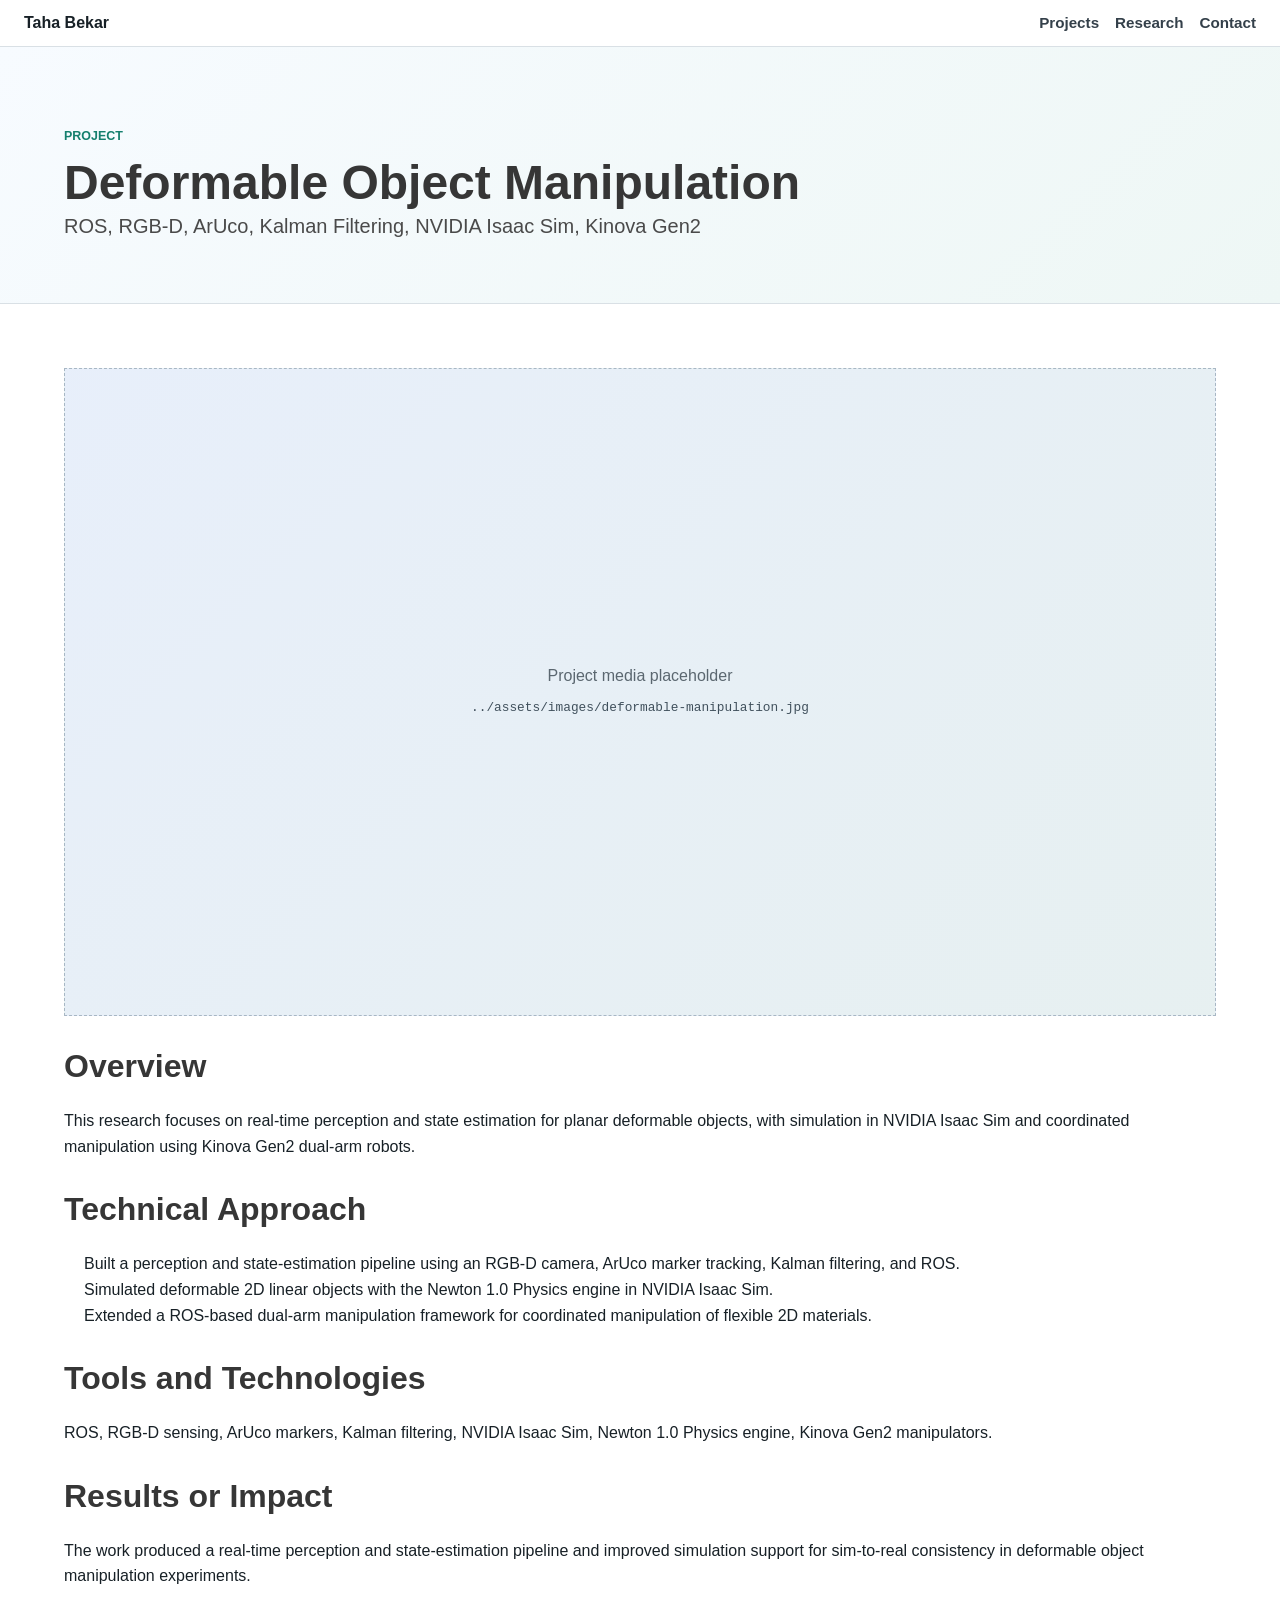
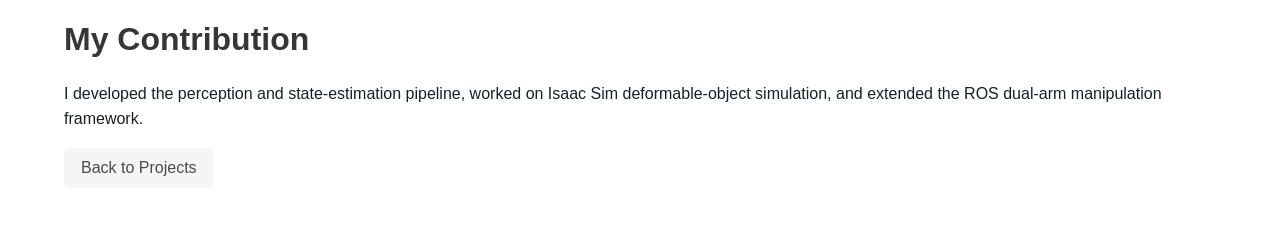
==== projects/deformable-object-manipulation.html @ 013d73d1 "Taha Bekar initial page from template" ====
<!DOCTYPE html>
<html lang="en">
<head>
    <meta charset="UTF-8">
    <meta name="viewport" content="width=device-width, initial-scale=1.0">
    <title>Deformable Object Manipulation | Taha Bekar</title>
    <meta name="description" content="Deformable object manipulation research by Taha Bekar using RGB-D perception, ArUco tracking, Kalman filtering, ROS, NVIDIA Isaac Sim, and Kinova Gen2 robots.">
    <link rel="stylesheet" href="../css/bulma.min.css">
    <link rel="stylesheet" href="../css/portfolio.css">
</head>
<body>
<nav class="site-nav" aria-label="Project navigation">
    <a class="site-brand" href="../index.html#top">Taha Bekar</a>
    <div class="site-nav-links">
        <a href="../index.html#projects">Projects</a>
        <a href="../index.html#research">Research</a>
        <a href="../index.html#contact">Contact</a>
    </div>
</nav>

<main>
    <section class="hero portfolio-hero project-hero">
        <div class="hero-body">
            <div class="container narrow">
                <p class="eyebrow">Project</p>
                <h1 class="title is-1">Deformable Object Manipulation</h1>
                <p class="subtitle is-5">ROS, RGB-D, ArUco, Kalman Filtering, NVIDIA Isaac Sim, Kinova Gen2</p>
            </div>
        </div>
    </section>

    <section class="section">
        <div class="container narrow">
            <figure class="image-placeholder project-detail-media" role="img" aria-label="Placeholder image or video for deformable object manipulation">
                <!-- Add image or video preview at assets/images/deformable-manipulation.jpg. -->
                <span>Project media placeholder</span>
                <code>../assets/images/deformable-manipulation.jpg</code>
            </figure>

            <div class="project-detail">
                <h2 class="title is-3">Overview</h2>
                <p>
                    This research focuses on real-time perception and state estimation for planar deformable objects,
                    with simulation in NVIDIA Isaac Sim and coordinated manipulation using Kinova Gen2 dual-arm robots.
                </p>

                <h2 class="title is-3">Technical Approach</h2>
                <ul>
                    <li>Built a perception and state-estimation pipeline using an RGB-D camera, ArUco marker tracking, Kalman filtering, and ROS.</li>
                    <li>Simulated deformable 2D linear objects with the Newton 1.0 Physics engine in NVIDIA Isaac Sim.</li>
                    <li>Extended a ROS-based dual-arm manipulation framework for coordinated manipulation of flexible 2D materials.</li>
                </ul>

                <h2 class="title is-3">Tools and Technologies</h2>
                <p>ROS, RGB-D sensing, ArUco markers, Kalman filtering, NVIDIA Isaac Sim, Newton 1.0 Physics engine, Kinova Gen2 manipulators.</p>

                <h2 class="title is-3">Results or Impact</h2>
                <p>
                    The work produced a real-time perception and state-estimation pipeline and improved simulation
                    support for sim-to-real consistency in deformable object manipulation experiments.
                </p>

                <h2 class="title is-3">My Contribution</h2>
                <p>
                    I developed the perception and state-estimation pipeline, worked on Isaac Sim deformable-object
                    simulation, and extended the ROS dual-arm manipulation framework.
                </p>
            </div>

            <p class="section-action">
                <a class="button is-light" href="../index.html#projects">Back to Projects</a>
            </p>
        </div>
    </section>
</main>
</body>
</html>
---- css/portfolio.css ----
:root {
    --ink: #172026;
    --muted: #5b6770;
    --line: #d9e0e5;
    --panel: #ffffff;
    --soft: #f5f8fa;
    --accent: #1f6feb;
    --accent-dark: #164fa3;
    --signal: #157f6e;
}

html {
    scroll-behavior: smooth;
}

body {
    color: var(--ink);
    font-family: Arial, Helvetica, sans-serif;
    line-height: 1.6;
}

a {
    color: var(--accent);
}

a:hover {
    color: var(--accent-dark);
}

.site-nav {
    align-items: center;
    background: rgba(255, 255, 255, 0.96);
    border-bottom: 1px solid var(--line);
    display: flex;
    gap: 1rem;
    justify-content: space-between;
    left: 0;
    padding: 0.65rem 1.5rem;
    position: sticky;
    top: 0;
    z-index: 20;
}

.site-brand {
    color: var(--ink);
    font-weight: 700;
    white-space: nowrap;
}

.site-nav-links {
    display: flex;
    flex-wrap: wrap;
    gap: 0.25rem 1rem;
    justify-content: flex-end;
}

.site-nav-links a {
    color: #34404a;
    font-size: 0.95rem;
    font-weight: 600;
}

.portfolio-hero {
    background: linear-gradient(135deg, #f7fbff 0%, #eef7f5 100%);
    border-bottom: 1px solid var(--line);
}

.portfolio-hero .hero-body {
    padding-bottom: 4rem;
    padding-top: 5rem;
}

.eyebrow {
    color: var(--signal);
    font-size: 0.78rem;
    font-weight: 700;
    letter-spacing: 0;
    margin-bottom: 0.55rem;
    text-transform: uppercase;
}

.hero-summary {
    color: var(--muted);
    font-size: 1.1rem;
    max-width: 720px;
}

.hero-actions {
    display: flex;
    flex-wrap: wrap;
    gap: 0.75rem;
    margin-top: 1.5rem;
}

.button {
    border-radius: 6px;
}

.button.is-link {
    background-color: var(--accent);
}

.section {
    padding-bottom: 4rem;
    padding-top: 4rem;
}

.section-muted {
    background: var(--soft);
}

.section-heading {
    margin-bottom: 1.5rem;
}

.narrow {
    max-width: 900px;
}

.content-card,
.timeline-item,
.project-card,
.skill-group {
    background: var(--panel);
    border: 1px solid var(--line);
    border-radius: 8px;
    box-shadow: 0 8px 20px rgba(23, 32, 38, 0.05);
}

.content-card {
    padding: 1.5rem;
}

.equal-height {
    height: 100%;
}

.content-card ul,
.timeline-body ul {
    margin-left: 1.25rem;
}

.timeline-item {
    display: grid;
    gap: 1.5rem;
    grid-template-columns: minmax(170px, 0.28fr) 1fr;
    margin-bottom: 1rem;
    padding: 1.5rem;
}

.timeline-meta {
    color: var(--muted);
    font-size: 0.95rem;
    font-weight: 600;
}

.timeline-meta p {
    margin-bottom: 0.35rem;
}

.timeline-body .subtitle {
    color: var(--muted);
    margin-bottom: 0.75rem;
}

.project-grid {
    display: grid;
    gap: 1.25rem;
    grid-template-columns: repeat(2, minmax(0, 1fr));
}

.project-card {
    display: flex;
    flex-direction: column;
    overflow: hidden;
}

.project-content {
    display: flex;
    flex: 1;
    flex-direction: column;
    padding: 1.25rem;
}

.project-content p {
    color: var(--muted);
}

.project-link {
    font-weight: 700;
    margin-top: auto;
}

.tags {
    gap: 0.4rem;
    margin-bottom: 1rem;
    margin-top: 1rem;
}

.tag {
    background: #e8f1fb;
    color: #24364a;
    white-space: normal;
}

.image-placeholder {
    align-items: center;
    background:
        linear-gradient(135deg, rgba(31, 111, 235, 0.08), rgba(21, 127, 110, 0.08)),
        #f8fafc;
    border: 1px dashed #a8b7c4;
    color: var(--muted);
    display: flex;
    flex-direction: column;
    justify-content: center;
    min-height: 190px;
    padding: 1rem;
    text-align: center;
}

.image-placeholder code {
    background: transparent;
    color: #40505c;
    font-size: 0.8rem;
    margin-top: 0.35rem;
    white-space: normal;
    word-break: break-word;
}

.portrait-placeholder {
    aspect-ratio: 4 / 5;
    border-radius: 8px;
    min-height: 320px;
}

.project-image {
    aspect-ratio: 16 / 9;
    min-height: 180px;
}

.project-detail-media {
    aspect-ratio: 16 / 9;
    margin-bottom: 2rem;
}

.project-detail h2 {
    margin-top: 2rem;
}

.project-detail ul {
    margin-left: 1.25rem;
}

.skills-grid {
    display: grid;
    gap: 1rem;
    grid-template-columns: repeat(3, minmax(0, 1fr));
}

.skill-group {
    padding: 1.25rem;
}

.skill-group h3 {
    font-size: 1rem;
    font-weight: 700;
    margin-bottom: 0.4rem;
}

.skill-group p,
.contact-list p {
    color: var(--muted);
}

.honors-list {
    margin-left: 1.25rem;
}

.section-action {
    margin-top: 1rem;
}

.footer {
    border-top: 1px solid var(--line);
    padding: 2rem 1.5rem;
}

@media screen and (max-width: 900px) {
    .site-nav {
        align-items: flex-start;
        flex-direction: column;
    }

    .site-nav-links {
        justify-content: flex-start;
    }

    .portfolio-hero .hero-body {
        padding-top: 3rem;
    }

    .timeline-item,
    .project-grid,
    .skills-grid {
        grid-template-columns: 1fr;
    }
}

@media screen and (max-width: 520px) {
    .site-nav {
        padding: 0.65rem 1rem;
    }

    .site-nav-links {
        gap: 0.2rem 0.75rem;
    }

    .site-nav-links a {
        font-size: 0.88rem;
    }

    .portfolio-hero .hero-body,
    .section {
        padding-left: 0.25rem;
        padding-right: 0.25rem;
    }

    .title.is-1 {
        font-size: 2.35rem;
    }

    .hero-actions .button {
        flex: 1 1 140px;
    }
}
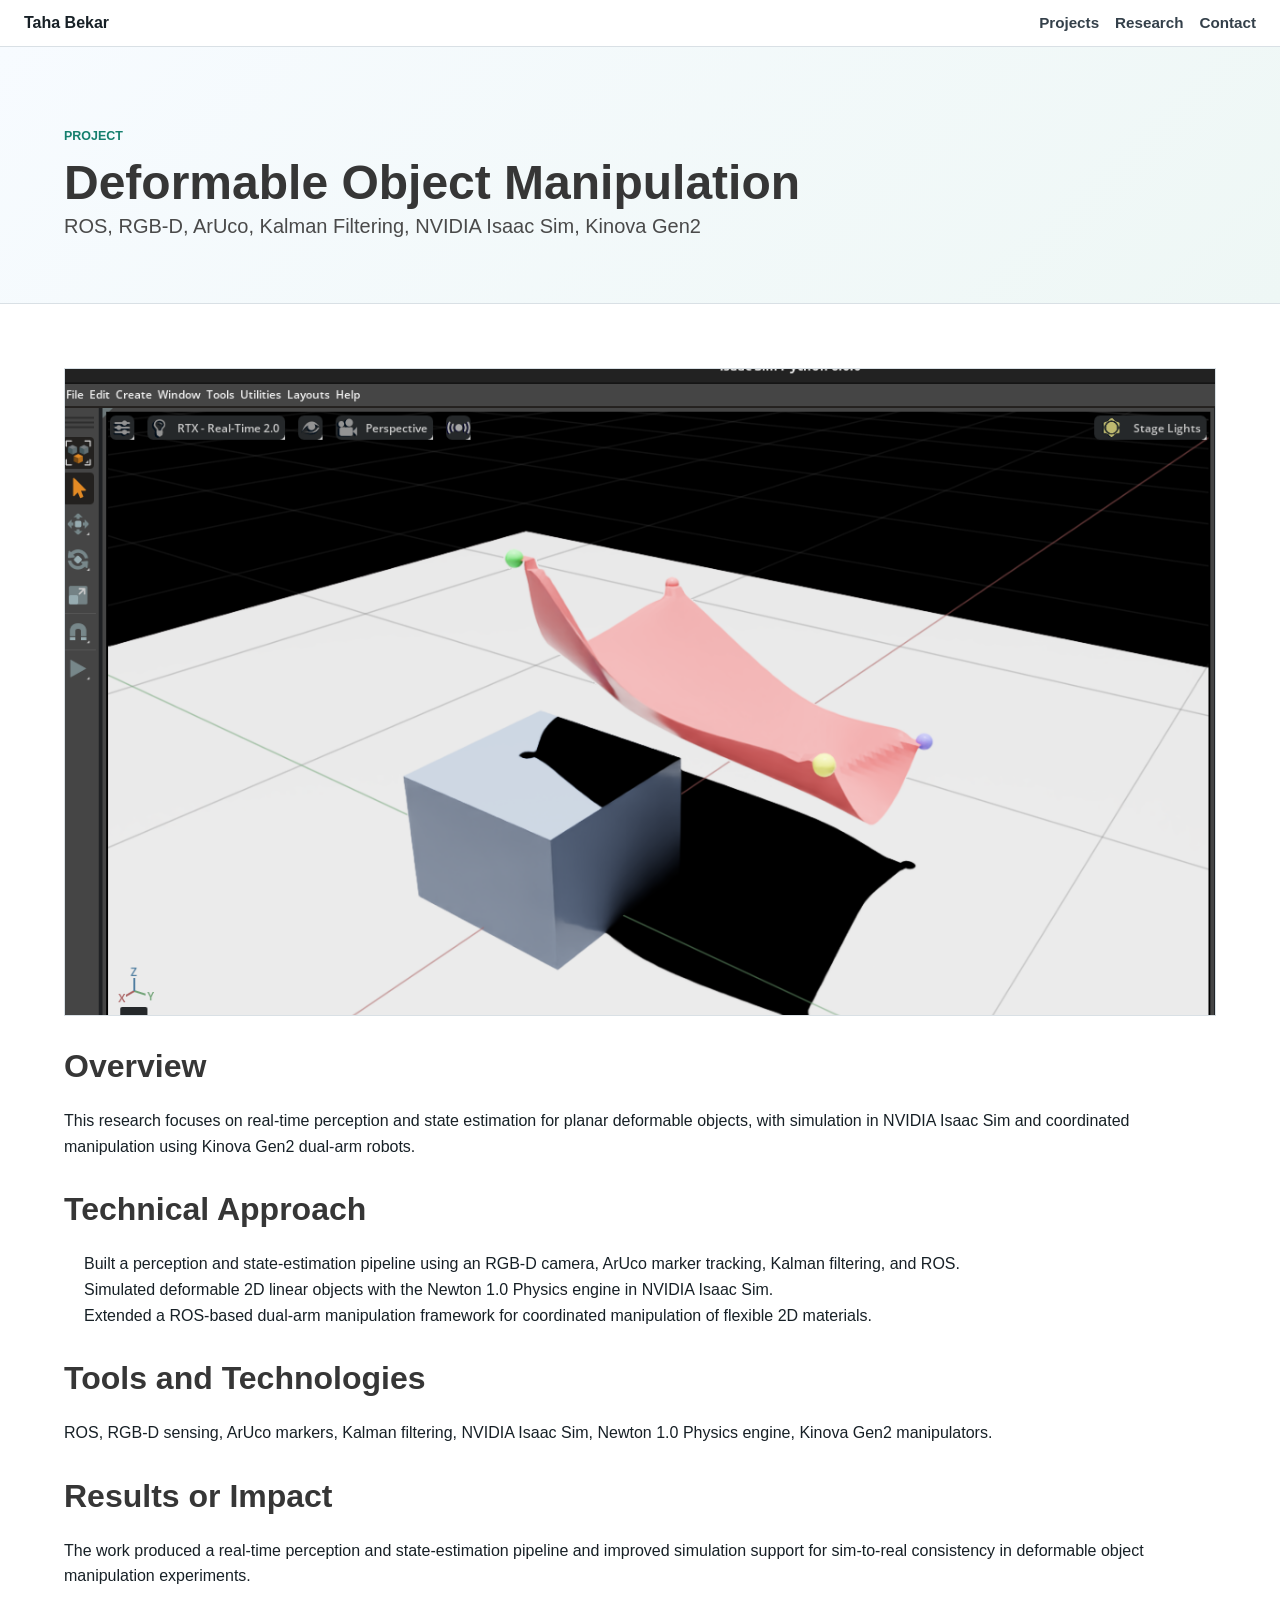
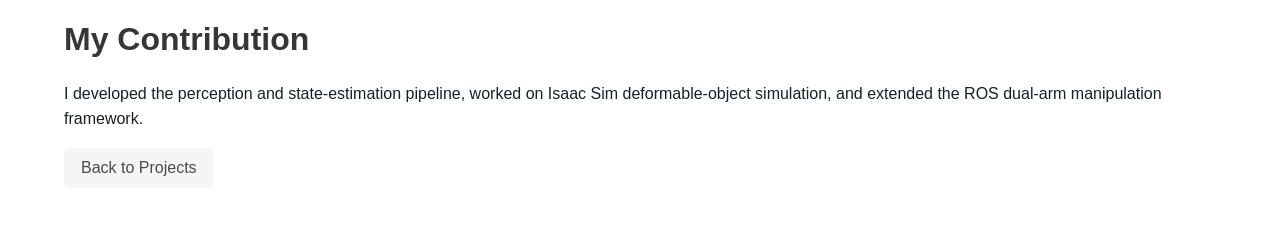
==== commit 2b822b33: "placeholders for images and videos" ====
--- a/projects/deformable-object-manipulation.html
+++ b/projects/deformable-object-manipulation.html
@@ -31,10 +31,8 @@
 
     <section class="section">
         <div class="container narrow">
-            <figure class="image-placeholder project-detail-media" role="img" aria-label="Placeholder image or video for deformable object manipulation">
-                <!-- Add image or video preview at assets/images/deformable-manipulation.jpg. -->
-                <span>Project media placeholder</span>
-                <code>../assets/images/deformable-manipulation.jpg</code>
+            <figure class="media-frame project-detail-media">
+                <img src="../assets/images/deformable-manipulation.png" alt="Deformable object manipulation research setup">
             </figure>
 
             <div class="project-detail">
--- a/css/portfolio.css
+++ b/css/portfolio.css
@@ -227,6 +227,24 @@
     word-break: break-word;
 }
 
+.media-frame {
+    background: #101820;
+    border: 1px solid var(--line);
+    display: block;
+    overflow: hidden;
+    padding: 0;
+}
+
+.media-frame img,
+.media-frame video,
+.media-frame iframe {
+    border: 0;
+    display: block;
+    height: 100%;
+    object-fit: cover;
+    width: 100%;
+}
+
 .portrait-placeholder {
     aspect-ratio: 4 / 5;
     border-radius: 8px;
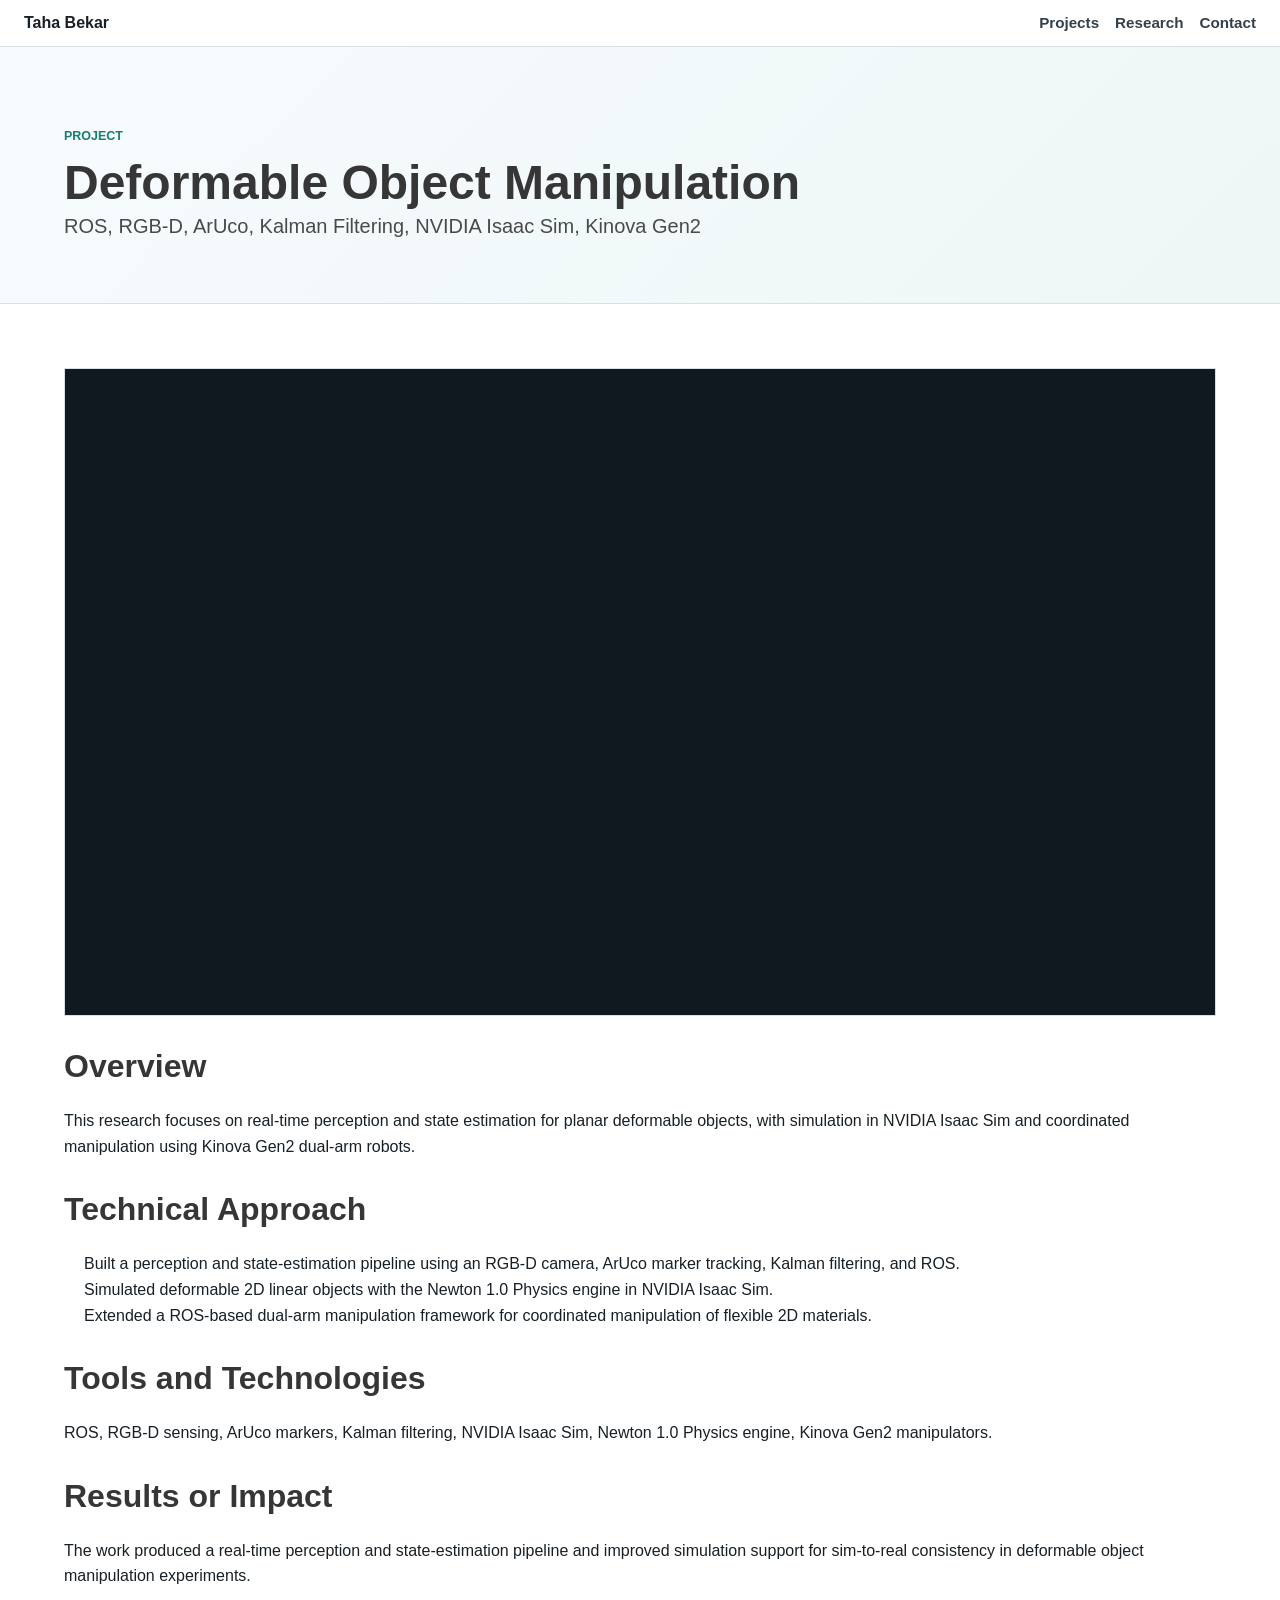
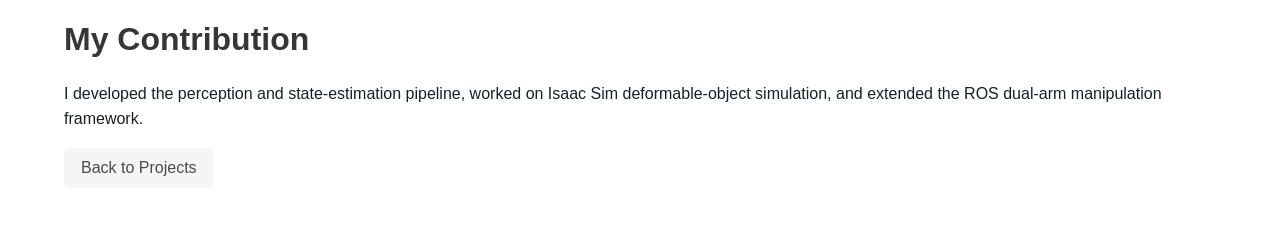
==== commit 635a21a0: "images and videos fixed" ====
--- a/projects/deformable-object-manipulation.html
+++ b/projects/deformable-object-manipulation.html
@@ -32,7 +32,13 @@
     <section class="section">
         <div class="container narrow">
             <figure class="media-frame project-detail-media">
-                <img src="../assets/images/deformable-manipulation.png" alt="Deformable object manipulation research setup">
+                <iframe
+                    src="https://www.youtube.com/embed/EaQOPBVk_W0"
+                    title="Deformable object manipulation research video"
+                    loading="lazy"
+                    allow="accelerometer; autoplay; clipboard-write; encrypted-media; gyroscope; picture-in-picture; web-share"
+                    allowfullscreen>
+                </iframe>
             </figure>
 
             <div class="project-detail">
--- a/css/portfolio.css
+++ b/css/portfolio.css
@@ -261,6 +261,16 @@
     margin-bottom: 2rem;
 }
 
+.project-media-stack {
+    display: grid;
+    gap: 1rem;
+    margin-bottom: 2rem;
+}
+
+.project-media-stack .project-detail-media {
+    margin-bottom: 0;
+}
+
 .project-detail h2 {
     margin-top: 2rem;
 }
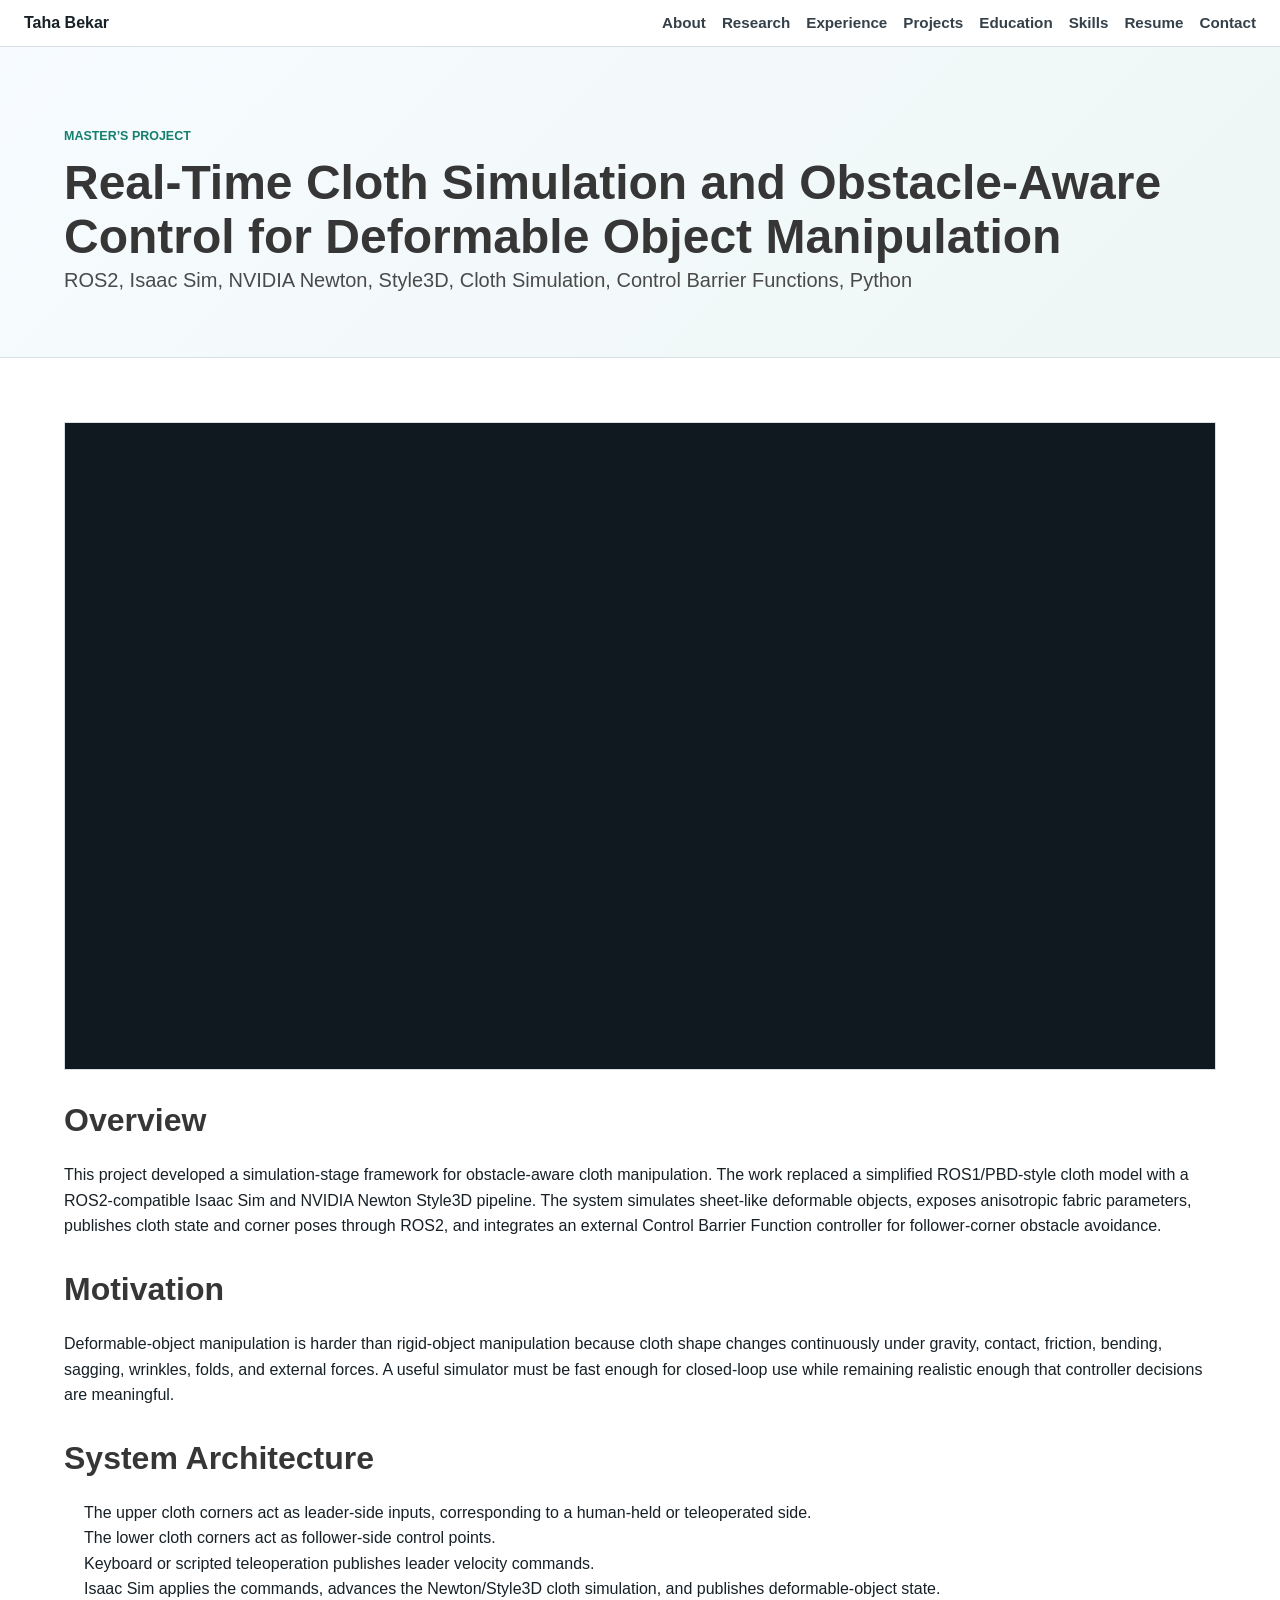
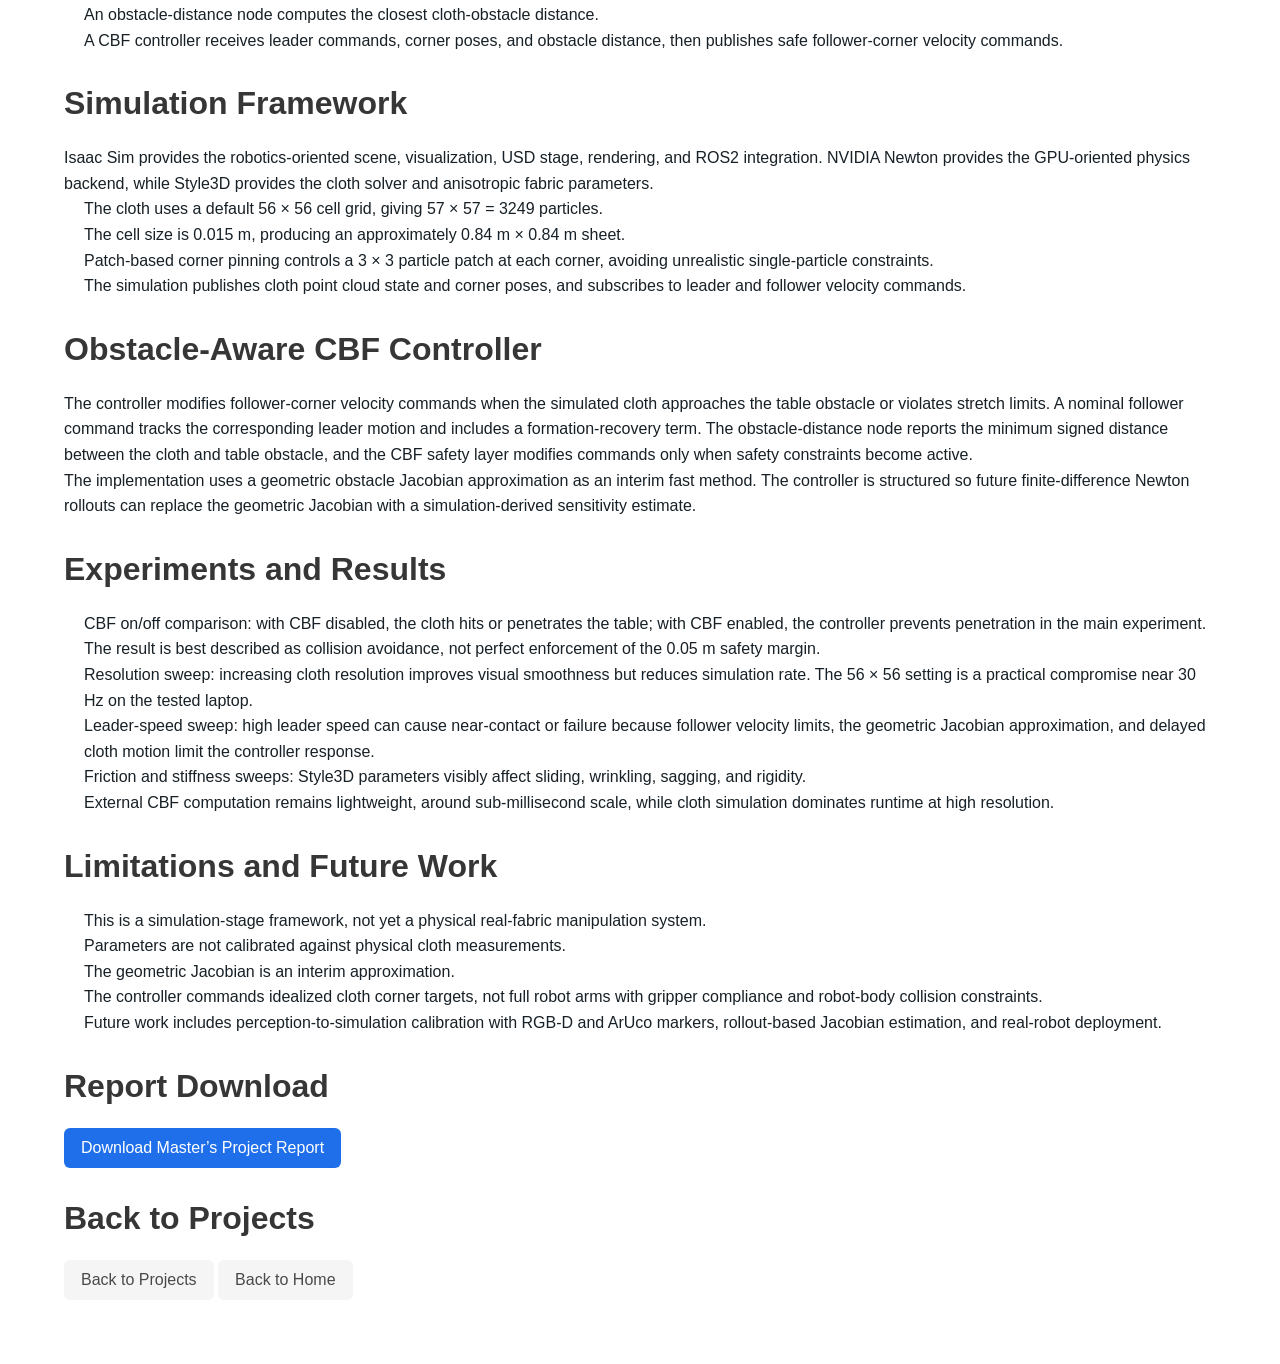
==== commit 057ad981: "change project details" ====
--- a/projects/deformable-object-manipulation.html
+++ b/projects/deformable-object-manipulation.html
@@ -3,8 +3,8 @@
 <head>
     <meta charset="UTF-8">
     <meta name="viewport" content="width=device-width, initial-scale=1.0">
-    <title>Deformable Object Manipulation | Taha Bekar</title>
-    <meta name="description" content="Deformable object manipulation research by Taha Bekar using RGB-D perception, ArUco tracking, Kalman filtering, ROS, NVIDIA Isaac Sim, and Kinova Gen2 robots.">
+    <title>Real-Time Cloth Simulation and Obstacle-Aware Control | Taha Bekar</title>
+    <meta name="description" content="Master's project by Taha Bekar on ROS2-compatible real-time cloth simulation and obstacle-aware Control Barrier Function control using Isaac Sim, NVIDIA Newton, and Style3D.">
     <link rel="stylesheet" href="../css/bulma.min.css">
     <link rel="stylesheet" href="../css/portfolio.css">
 </head>
@@ -12,8 +12,13 @@
 <nav class="site-nav" aria-label="Project navigation">
     <a class="site-brand" href="../index.html#top">Taha Bekar</a>
     <div class="site-nav-links">
+        <a href="../index.html#about">About</a>
+        <a href="../index.html#research">Research</a>
+        <a href="../index.html#experience">Experience</a>
         <a href="../index.html#projects">Projects</a>
-        <a href="../index.html#research">Research</a>
+        <a href="../index.html#education">Education</a>
+        <a href="../index.html#skills">Skills</a>
+        <a href="../index.html#resume">Resume</a>
         <a href="../index.html#contact">Contact</a>
     </div>
 </nav>
@@ -22,9 +27,9 @@
     <section class="hero portfolio-hero project-hero">
         <div class="hero-body">
             <div class="container narrow">
-                <p class="eyebrow">Project</p>
-                <h1 class="title is-1">Deformable Object Manipulation</h1>
-                <p class="subtitle is-5">ROS, RGB-D, ArUco, Kalman Filtering, NVIDIA Isaac Sim, Kinova Gen2</p>
+                <p class="eyebrow">Master&rsquo;s Project</p>
+                <h1 class="title is-1">Real-Time Cloth Simulation and Obstacle-Aware Control for Deformable Object Manipulation</h1>
+                <p class="subtitle is-5">ROS2, Isaac Sim, NVIDIA Newton, Style3D, Cloth Simulation, Control Barrier Functions, Python</p>
             </div>
         </div>
     </section>
@@ -44,36 +49,90 @@
             <div class="project-detail">
                 <h2 class="title is-3">Overview</h2>
                 <p>
-                    This research focuses on real-time perception and state estimation for planar deformable objects,
-                    with simulation in NVIDIA Isaac Sim and coordinated manipulation using Kinova Gen2 dual-arm robots.
+                    This project developed a simulation-stage framework for obstacle-aware cloth manipulation. The
+                    work replaced a simplified ROS1/PBD-style cloth model with a ROS2-compatible Isaac Sim and NVIDIA
+                    Newton Style3D pipeline. The system simulates sheet-like deformable objects, exposes anisotropic
+                    fabric parameters, publishes cloth state and corner poses through ROS2, and integrates an external
+                    Control Barrier Function controller for follower-corner obstacle avoidance.
                 </p>
 
-                <h2 class="title is-3">Technical Approach</h2>
+                <h2 class="title is-3">Motivation</h2>
+                <p>
+                    Deformable-object manipulation is harder than rigid-object manipulation because cloth shape changes
+                    continuously under gravity, contact, friction, bending, sagging, wrinkles, folds, and external
+                    forces. A useful simulator must be fast enough for closed-loop use while remaining realistic enough
+                    that controller decisions are meaningful.
+                </p>
+
+                <h2 class="title is-3">System Architecture</h2>
                 <ul>
-                    <li>Built a perception and state-estimation pipeline using an RGB-D camera, ArUco marker tracking, Kalman filtering, and ROS.</li>
-                    <li>Simulated deformable 2D linear objects with the Newton 1.0 Physics engine in NVIDIA Isaac Sim.</li>
-                    <li>Extended a ROS-based dual-arm manipulation framework for coordinated manipulation of flexible 2D materials.</li>
+                    <li>The upper cloth corners act as leader-side inputs, corresponding to a human-held or teleoperated side.</li>
+                    <li>The lower cloth corners act as follower-side control points.</li>
+                    <li>Keyboard or scripted teleoperation publishes leader velocity commands.</li>
+                    <li>Isaac Sim applies the commands, advances the Newton/Style3D cloth simulation, and publishes deformable-object state.</li>
+                    <li>An obstacle-distance node computes the closest cloth-obstacle distance.</li>
+                    <li>A CBF controller receives leader commands, corner poses, and obstacle distance, then publishes safe follower-corner velocity commands.</li>
                 </ul>
 
-                <h2 class="title is-3">Tools and Technologies</h2>
-                <p>ROS, RGB-D sensing, ArUco markers, Kalman filtering, NVIDIA Isaac Sim, Newton 1.0 Physics engine, Kinova Gen2 manipulators.</p>
+                <h2 class="title is-3">Simulation Framework</h2>
+                <p>
+                    Isaac Sim provides the robotics-oriented scene, visualization, USD stage, rendering, and ROS2
+                    integration. NVIDIA Newton provides the GPU-oriented physics backend, while Style3D provides the
+                    cloth solver and anisotropic fabric parameters.
+                </p>
+                <ul>
+                    <li>The cloth uses a default 56 &times; 56 cell grid, giving 57 &times; 57 = 3249 particles.</li>
+                    <li>The cell size is 0.015 m, producing an approximately 0.84 m &times; 0.84 m sheet.</li>
+                    <li>Patch-based corner pinning controls a 3 &times; 3 particle patch at each corner, avoiding unrealistic single-particle constraints.</li>
+                    <li>The simulation publishes cloth point cloud state and corner poses, and subscribes to leader and follower velocity commands.</li>
+                </ul>
 
-                <h2 class="title is-3">Results or Impact</h2>
+                <h2 class="title is-3">Obstacle-Aware CBF Controller</h2>
                 <p>
-                    The work produced a real-time perception and state-estimation pipeline and improved simulation
-                    support for sim-to-real consistency in deformable object manipulation experiments.
+                    The controller modifies follower-corner velocity commands when the simulated cloth approaches the
+                    table obstacle or violates stretch limits. A nominal follower command tracks the corresponding
+                    leader motion and includes a formation-recovery term. The obstacle-distance node reports the minimum
+                    signed distance between the cloth and table obstacle, and the CBF safety layer modifies commands
+                    only when safety constraints become active.
+                </p>
+                <p>
+                    The implementation uses a geometric obstacle Jacobian approximation as an interim fast method. The
+                    controller is structured so future finite-difference Newton rollouts can replace the geometric
+                    Jacobian with a simulation-derived sensitivity estimate.
                 </p>
 
-                <h2 class="title is-3">My Contribution</h2>
+                <h2 class="title is-3">Experiments and Results</h2>
+                <ul>
+                    <li>CBF on/off comparison: with CBF disabled, the cloth hits or penetrates the table; with CBF enabled, the controller prevents penetration in the main experiment.</li>
+                    <li>The result is best described as collision avoidance, not perfect enforcement of the 0.05 m safety margin.</li>
+                    <li>Resolution sweep: increasing cloth resolution improves visual smoothness but reduces simulation rate. The 56 &times; 56 setting is a practical compromise near 30 Hz on the tested laptop.</li>
+                    <li>Leader-speed sweep: high leader speed can cause near-contact or failure because follower velocity limits, the geometric Jacobian approximation, and delayed cloth motion limit the controller response.</li>
+                    <li>Friction and stiffness sweeps: Style3D parameters visibly affect sliding, wrinkling, sagging, and rigidity.</li>
+                    <li>External CBF computation remains lightweight, around sub-millisecond scale, while cloth simulation dominates runtime at high resolution.</li>
+                </ul>
+
+                <h2 class="title is-3">Limitations and Future Work</h2>
+                <ul>
+                    <li>This is a simulation-stage framework, not yet a physical real-fabric manipulation system.</li>
+                    <li>Parameters are not calibrated against physical cloth measurements.</li>
+                    <li>The geometric Jacobian is an interim approximation.</li>
+                    <li>The controller commands idealized cloth corner targets, not full robot arms with gripper compliance and robot-body collision constraints.</li>
+                    <li>Future work includes perception-to-simulation calibration with RGB-D and ArUco markers, rollout-based Jacobian estimation, and real-robot deployment.</li>
+                </ul>
+
+                <h2 class="title is-3">Report Download</h2>
                 <p>
-                    I developed the perception and state-estimation pipeline, worked on Isaac Sim deformable-object
-                    simulation, and extended the ROS dual-arm manipulation framework.
+                    <a class="button is-link" href="../assets/Real_Time_Cloth_Simulation_Report_Taha_Bekar_Master%27s_Project.pdf" target="_blank" rel="noopener">
+                        Download Master&rsquo;s Project Report
+                    </a>
+                </p>
+
+                <h2 class="title is-3">Back to Projects</h2>
+                <p class="section-action">
+                    <a class="button is-light" href="../index.html#projects">Back to Projects</a>
+                    <a class="button is-light" href="../index.html#top">Back to Home</a>
                 </p>
             </div>
-
-            <p class="section-action">
-                <a class="button is-light" href="../index.html#projects">Back to Projects</a>
-            </p>
         </div>
     </section>
 </main>
--- a/css/portfolio.css
+++ b/css/portfolio.css
@@ -279,6 +279,33 @@
     margin-left: 1.25rem;
 }
 
+.project-poster {
+    margin-top: 2rem;
+}
+
+.pdf-frame {
+    background: #f8fafc;
+    border: 1px solid var(--line);
+    border-radius: 8px;
+    min-height: 700px;
+    overflow: hidden;
+    width: 100%;
+}
+
+.pdf-frame object,
+.pdf-frame iframe,
+.pdf-frame embed {
+    border: 0;
+    display: block;
+    height: 700px;
+    width: 100%;
+}
+
+.spec-table th,
+.spec-table td {
+    vertical-align: top;
+}
+
 .skills-grid {
     display: grid;
     gap: 1rem;
@@ -332,6 +359,16 @@
     .skills-grid {
         grid-template-columns: 1fr;
     }
+
+    .pdf-frame {
+        min-height: 500px;
+    }
+
+    .pdf-frame object,
+    .pdf-frame iframe,
+    .pdf-frame embed {
+        height: 500px;
+    }
 }
 
 @media screen and (max-width: 520px) {
